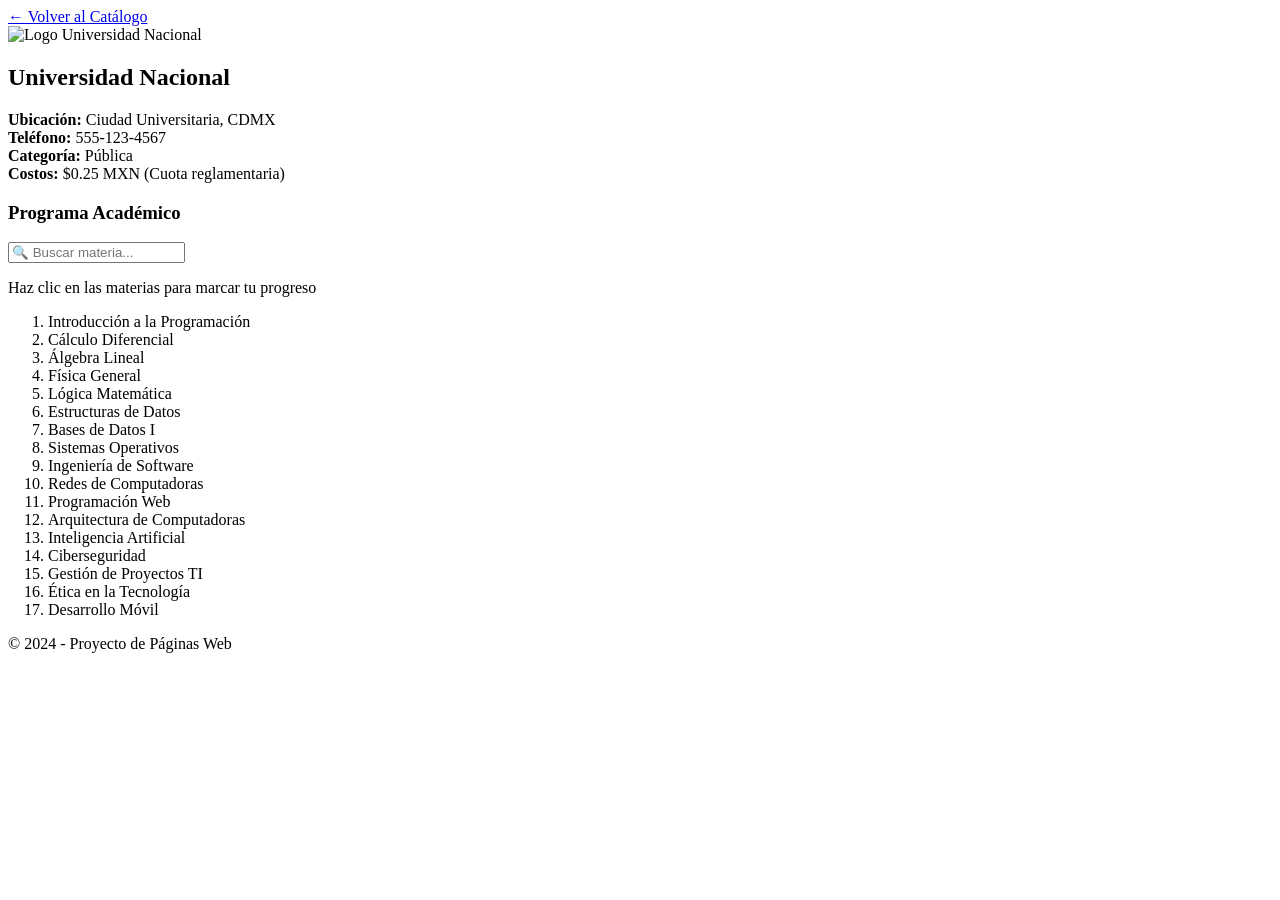
==== universidad1.html @ c0a927bb "Archivos base Primer commit" ====
<!DOCTYPE html>
<html lang="es">
<head>
    <meta charset="UTF-8">
    <meta name="viewport" content="width=device-width, initial-scale=1.0">
    <title>Detalles - Universidad Nacional</title>
    <link rel="stylesheet" href="../css/estilos.css">
</head>
<body>
    <nav><a href="../index.html" class="btn-back">← Volver al Catálogo</a></nav>
    
    <main class="container">
        <div class="card detail-card">
            <div class="logo-wrapper">
                <img src="../img/unam.png" class="card-img-top" alt="Logo Universidad Nacional">
            </div>
            
            <div class="card-body">
                <h2 class="card-title">Universidad Nacional</h2>
                
                <div class="info-group">
                    <div class="info-item"><strong>Ubicación:</strong> Ciudad Universitaria, CDMX</div>
                    <div class="info-item"><strong>Teléfono:</strong> 555-123-4567</div>
                    <div class="info-item"><strong>Categoría:</strong> Pública</div>
                    <div class="info-item"><strong>Costos:</strong> $0.25 MXN (Cuota reglamentaria)</div>
                </div>

                <h3 class="section-title">Programa Académico</h3>
                
                <div class="search-container">
                    <input type="text" id="search-subject" placeholder="🔍 Buscar materia..." class="search-input">
                    <p id="progreso-texto" class="progress-badge">Haz clic en las materias para marcar tu progreso</p>
                </div>

                <ol class="list-group curriculum-list">
                    <li class="list-group-item">Introducción a la Programación</li>
                    <li class="list-group-item">Cálculo Diferencial</li>
                    <li class="list-group-item">Álgebra Lineal</li>
                    <li class="list-group-item">Física General</li>
                    <li class="list-group-item">Lógica Matemática</li>
                    <li class="list-group-item">Estructuras de Datos</li>
                    <li class="list-group-item">Bases de Datos I</li>
                    <li class="list-group-item">Sistemas Operativos</li>
                    <li class="list-group-item">Ingeniería de Software</li>
                    <li class="list-group-item">Redes de Computadoras</li>
                    <li class="list-group-item">Programación Web</li>
                    <li class="list-group-item">Arquitectura de Computadoras</li>
                    <li class="list-group-item">Inteligencia Artificial</li>
                    <li class="list-group-item">Ciberseguridad</li>
                    <li class="list-group-item">Gestión de Proyectos TI</li>
                    <li class="list-group-item">Ética en la Tecnología</li>
                    <li class="list-group-item">Desarrollo Móvil</li>
                </ol>
            </div>
        </div>
    </main>

    <footer class="main-footer">
        <p>&copy; 2024 - Proyecto de Páginas Web</p>
    </footer>

    <script src="../js/script.js"></script>
</body>
</html>
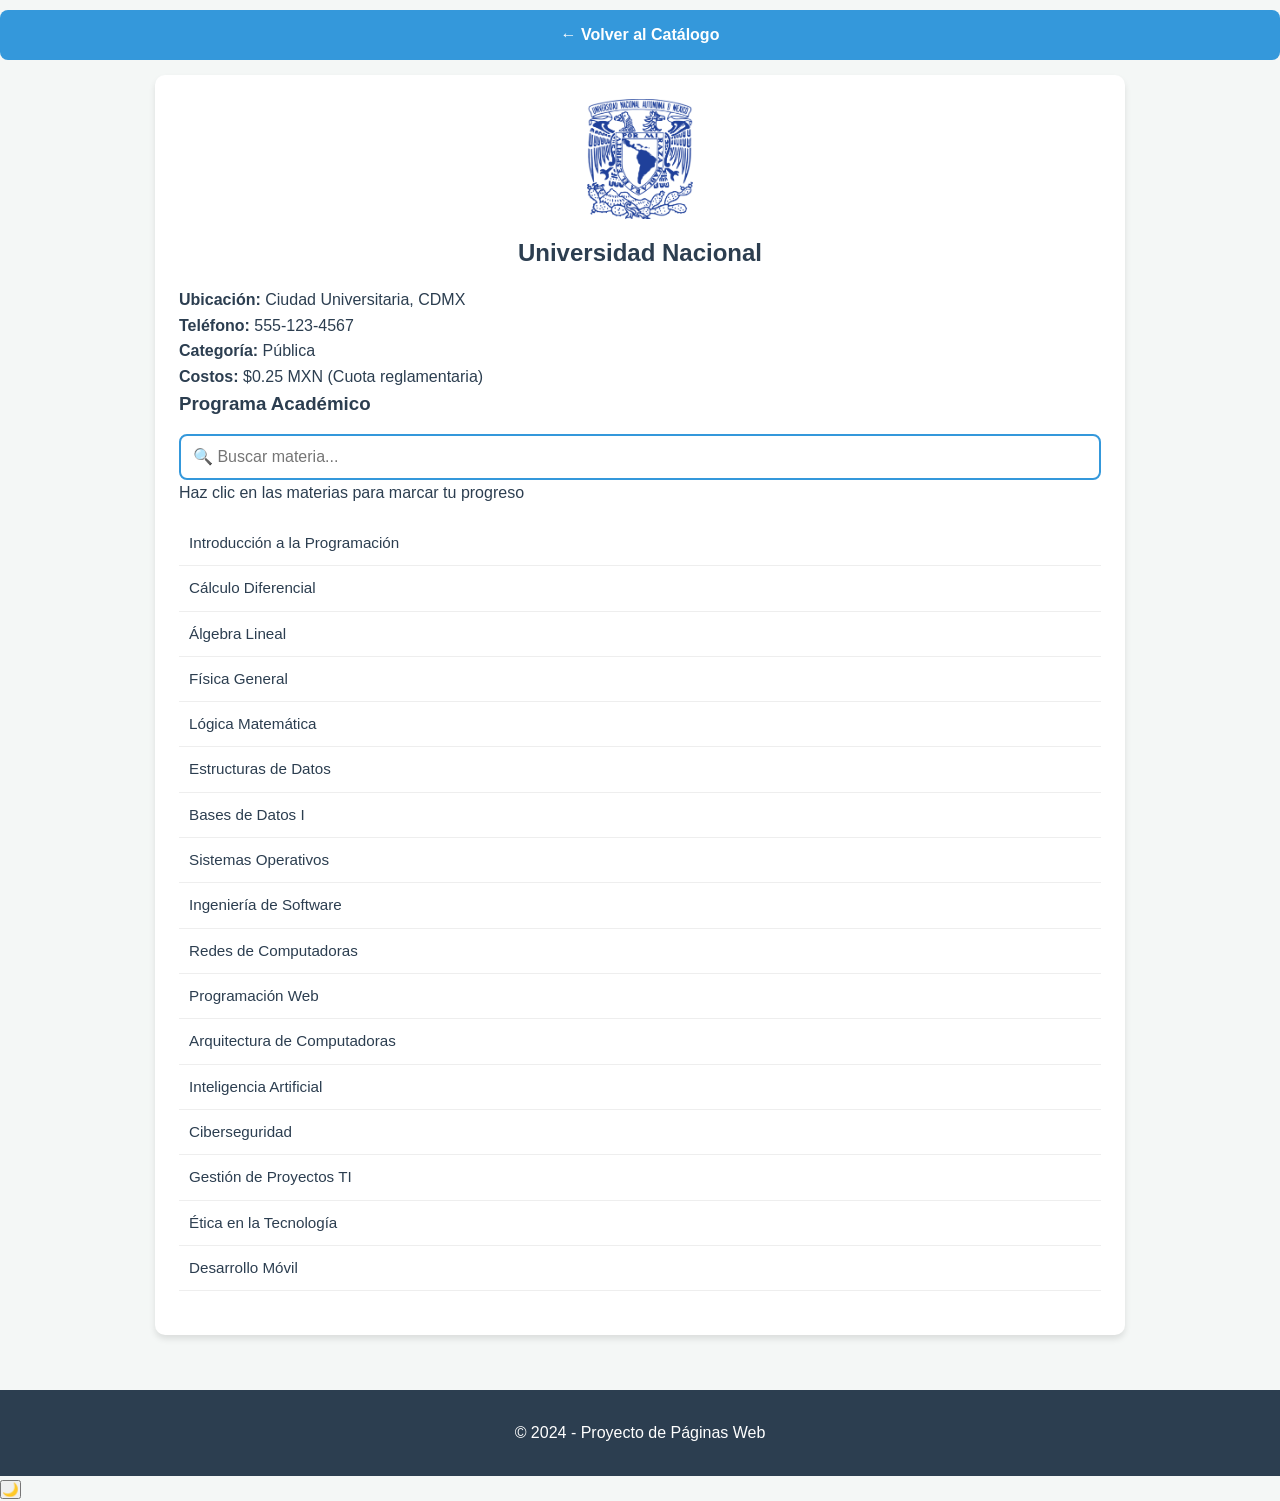
==== commit 90118ecf: "Update file paths in universidad1.html Cambios a rutas de Universidad 1" ====
--- a/universidad1.html
+++ b/universidad1.html
@@ -4,15 +4,15 @@
     <meta charset="UTF-8">
     <meta name="viewport" content="width=device-width, initial-scale=1.0">
     <title>Detalles - Universidad Nacional</title>
-    <link rel="stylesheet" href="../css/estilos.css">
+    <link rel="stylesheet" href="estilos.css">
 </head>
 <body>
-    <nav><a href="../index.html" class="btn-back">← Volver al Catálogo</a></nav>
+    <nav><a href="index.html" class="btn-back">← Volver al Catálogo</a></nav>
     
     <main class="container">
         <div class="card detail-card">
             <div class="logo-wrapper">
-                <img src="../img/unam.png" class="card-img-top" alt="Logo Universidad Nacional">
+                <img src="unam.png" class="card-img-top" alt="Logo Universidad Nacional">
             </div>
             
             <div class="card-body">
@@ -59,6 +59,6 @@
         <p>&copy; 2024 - Proyecto de Páginas Web</p>
     </footer>
 
-    <script src="../js/script.js"></script>
+    <script src="script.js"></script>
 </body>
-</html>+</html>
--- a/estilos.css
+++ b/estilos.css
@@ -0,0 +1,192 @@
+* {
+    box-sizing: border-box; /* Evita que el padding estire las cajas fuera del móvil */
+    margin: 0;
+    padding: 0;
+}
+
+:root {
+    --primary: #2c3e50;
+    --accent: #3498db;
+    --light: #f4f7f6;
+    --white: #ffffff;
+}
+
+body {
+    font-family: 'Segoe UI', Tahoma, Geneva, Verdana, sans-serif;
+    background-color: var(--light);
+    color: var(--primary);
+    line-height: 1.6;
+    width: 100%;
+    overflow-x: hidden; /* Seguridad total contra el movimiento lateral */
+}
+
+/* --- 2. CONTENEDORES --- */
+.container {
+    width: 100%;
+    max-width: 1000px;
+    margin: 0 auto;
+    padding: 15px; /* Margen de seguridad para que el texto no toque el borde del cel */
+}
+
+header {
+    background: var(--primary);
+    color: white;
+    padding: 2rem 1rem;
+    text-align: center;
+}
+
+/* --- 3. COMPONENTES DE LA CARTA (INDEX Y DETALLES) --- */
+.card {
+    background: var(--white);
+    border-radius: 10px;
+    padding: 1.5rem;
+    text-aling:center;
+    box-shadow: 0 4px 6px rgba(0,0,0,0.1);
+    transition: transform 0.3s;
+}
+
+/* Ajuste para la descripción de carrera en el Index */
+.career-info div {
+    margin-top: 10px;
+}
+
+.career-info span {
+    display: block; /* En móvil, cada dato en su propio renglón */
+    background: #eef2f7;
+    padding: 10px;
+    border-radius: 6px;
+    margin-bottom: 8px;
+    font-size: 0.9rem;
+}
+
+/* --- 4. DISEÑO DE LA UNIVERSIDAD 1 (DETALLES) --- */
+.logo-wrapper {
+    width: 100%;
+    display: flex;
+    justify-content: center;
+    margin-bottom: 15px;
+}
+
+.logo-wrapper img, .card img {
+    max-width: 100%;
+    height: auto;
+    max-height: 120px;
+    object-fit: contain;
+}
+
+.card-title {
+    text-align: center;
+    font-size: 1.5rem;
+    margin-bottom: 15px;
+    color: var(--primary);
+}
+
+/* Ajuste de listas de datos (Ubicación, Teléfono, etc) */
+.list-group {
+    list-style: none;
+    margin-bottom: 20px;
+}
+
+.list-group .list-group-item {
+    background: #fff;
+    padding: 10px;
+    border-bottom: 1px solid #eee;
+    font-size: 0.95rem;
+}
+
+/* --- 5. BUSCADOR Y LISTA DE MATERIAS (INTERACTIVO) --- */
+.search-container {
+    width: 100%;
+    margin: 15px 0;
+}
+
+.search-input {
+    width: 100%;
+    padding: 12px;
+    border: 2px solid var(--accent);
+    border-radius: 8px;
+    font-size: 16px; /* Evita zoom automático en móviles */
+}
+
+.curriculum-list {
+    padding-left: 0;
+    list-style-position: inside; /* Mantiene los números dentro */
+}
+
+.curriculum-list .list-group-item {
+    cursor: pointer;
+    transition: background 0.2s;
+}
+
+/* --- 6. GRID DE LA PORTADA --- */
+.grid-universities {
+    display: grid;
+    grid-template-columns: repeat(auto-fit, minmax(280px, 1fr));
+    gap: 20px;
+}
+
+.btn, .btn-back {
+    display: block;
+    text-align: center;
+    background: var(--accent);
+    color: white;
+    padding: 12px;
+    text-decoration: none;
+    border-radius: 8px;
+    font-weight: bold;
+    margin-top: 10px;
+}
+
+/* --- 7. MODO OSCURO --- */
+body.dark-theme { background: #121212; color: #eee; }
+.dark-theme .card, .dark-theme .list-group-item { background: #1e1e1e; color: #fff; }
+
+/* --- RESPONSIVIDAD --- */
+@media (min-width: 600px) {
+    .career-info span { display: inline-block; width: auto; margin-right: 15px; }
+}
+
+/* --- ESTILOS DEL FOOTER CORREGIDOS --- */
+.main-footer {
+    background: var(--primary); /* El color azul oscuro que ya usas */
+    color: white;
+    padding: 30px 15px;
+    margin-top: 40px;
+    text-align: center;
+    width: 100%;
+}
+
+.footer-content {
+    max-width: 800px;
+    margin: 0 auto;
+}
+
+.slogan {
+    font-style: italic;
+    font-size: 0.9rem;
+    margin-bottom: 15px;
+    opacity: 0.9;
+}
+
+.footer-line {
+    border: 0;
+    border-top: 1px solid rgba(255, 255, 255, 0.2);
+    margin: 15px auto;
+    width: 80%;
+}
+
+.credits p {
+    margin: 5px 0;
+    font-size: 0.85rem;
+}
+
+.copyright {
+    font-size: 0.75rem;
+    margin-top: 20px;
+    opacity: 0.7;
+}
+
+/* Ajuste para que el botón de Modo Oscuro no tape el footer */
+.btn-dark-mode {
+    z-index: 9999;
+}
